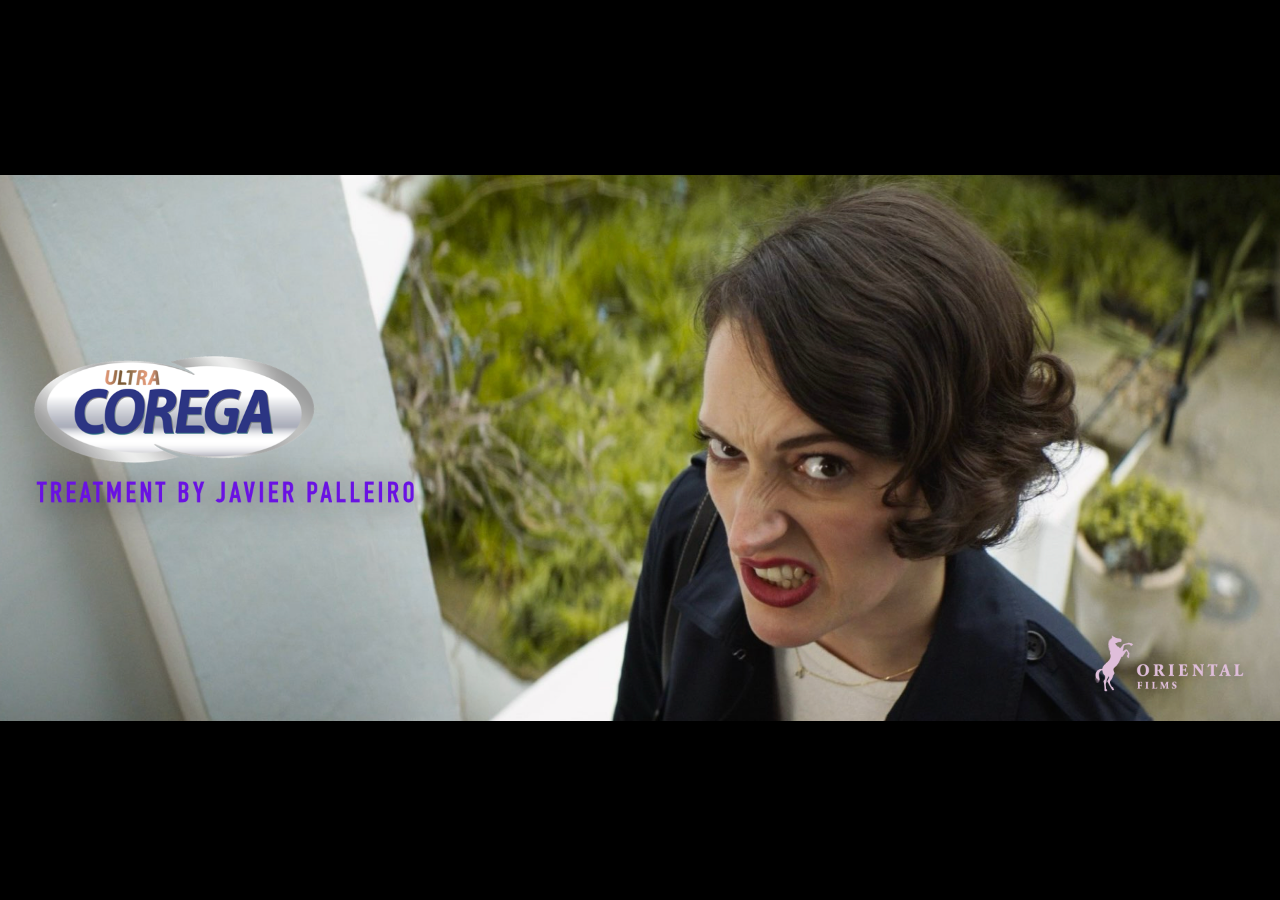
==== corega-test/index.html @ e053f857 "Add changes" ====
<!DOCTYPE html>
<html lang="en">
<head>
    <style>
        body {
            background-color: black;
            color: white;
            font-family: Arial, sans-serif;
            display: flex;
            justify-content: center;
            align-items: center;
            height: 100vh;
            margin: 0;
        }
        h1 {
            font-size: 2em;
        }
    </style>
    
    <meta charset="UTF-8">
    <meta name="viewport" content="width=device-width, initial-scale=1.0">
    <title>Video and Image Presentation</title>
    <link href="src/favicon.png" rel="shortcut icon" type="image/x-icon">
    <link rel="stylesheet" href="styles.css">
    <link rel="stylesheet" href="https://cdnjs.cloudflare.com/ajax/libs/font-awesome/6.0.0-beta3/css/all.min.css">
</head>
<body>

<div class="slider" id="mediaSlider">
    <!-- Slides will be added here by JavaScript -->
</div>

<!-- Navigation -->
<!-- <button id="prev"><i class="fas fa-arrow-left"></i></button>
<button id="next"><i class="fas fa-arrow-right"></i></button> -->

<script src="script.js"></script>
</body>
</html>
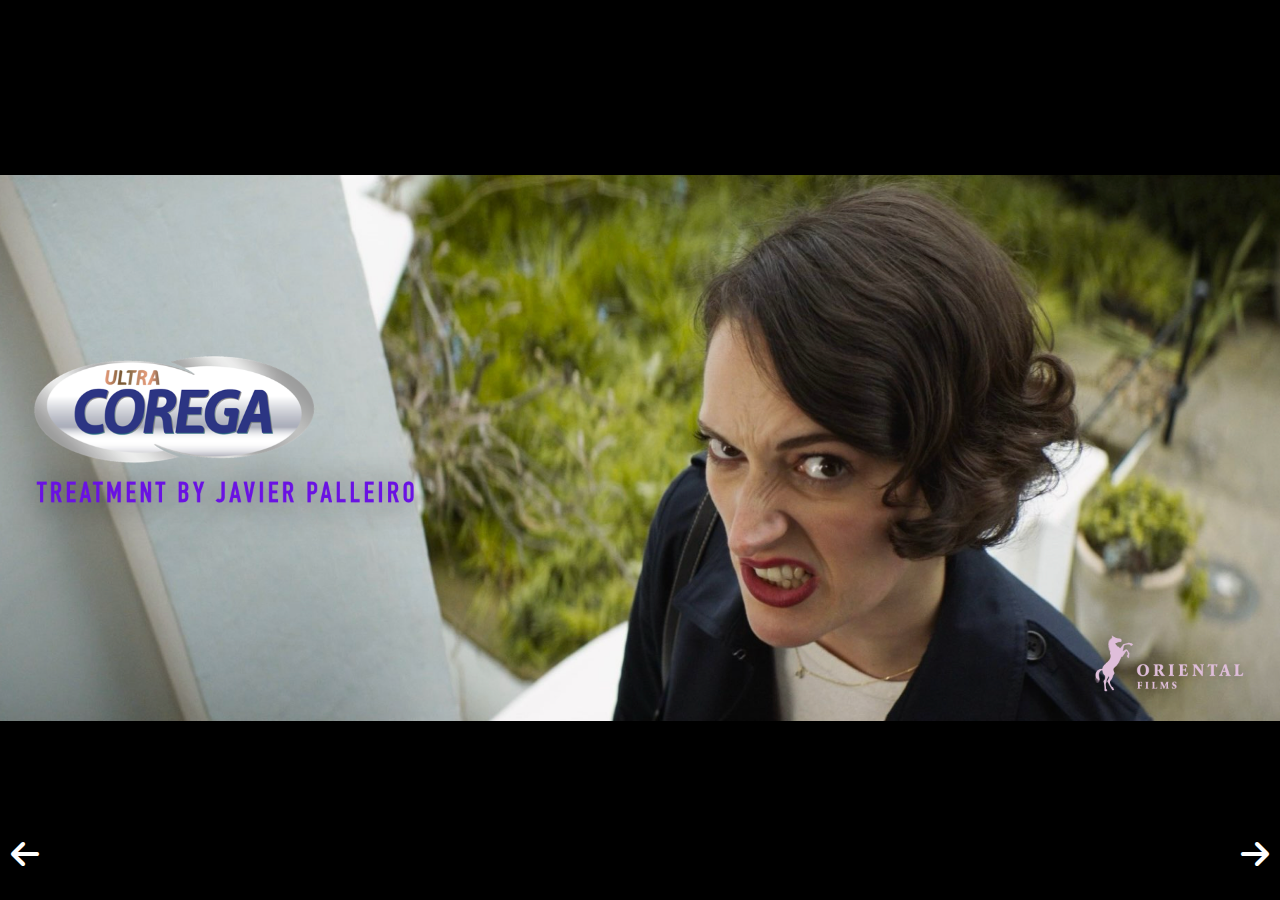
==== commit d213c7a4: "Update corega Test" ====
--- a/corega-test/index.html
+++ b/corega-test/index.html
@@ -1,22 +1,6 @@
 <!DOCTYPE html>
 <html lang="en">
 <head>
-    <style>
-        body {
-            background-color: black;
-            color: white;
-            font-family: Arial, sans-serif;
-            display: flex;
-            justify-content: center;
-            align-items: center;
-            height: 100vh;
-            margin: 0;
-        }
-        h1 {
-            font-size: 2em;
-        }
-    </style>
-    
     <meta charset="UTF-8">
     <meta name="viewport" content="width=device-width, initial-scale=1.0">
     <title>Video and Image Presentation</title>
@@ -31,8 +15,8 @@
 </div>
 
 <!-- Navigation -->
-<!-- <button id="prev"><i class="fas fa-arrow-left"></i></button>
-<button id="next"><i class="fas fa-arrow-right"></i></button> -->
+<button id="prev"><i class="fas fa-arrow-left"></i></button>
+<button id="next"><i class="fas fa-arrow-right"></i></button>
 
 <script src="script.js"></script>
 </body>
--- a/corega-test/styles.css
+++ b/corega-test/styles.css
@@ -0,0 +1,56 @@
+body {
+    background-color: black;
+    color: white;
+    font-family: Arial, sans-serif;
+    display: flex;
+    justify-content: center;
+    align-items: center;
+    height: 100vh;
+    margin: 0;
+}
+h1 {
+    font-size: 2em;
+}
+.slider {
+    position: fixed; /* Ensures the slider covers the entire screen */
+    overflow: hidden; /* Prevents any internal scroll bars */
+    display: flex;
+    justify-content: center;
+    align-items: center; /* These flex properties center the slides */
+}
+
+.slide {
+    display: none; /* Only the active slide is shown */
+    align-items: center;
+    justify-content: center;
+    flex-shrink: 0; /* Prevents the slide from shrinking */
+}
+
+.slide.active {
+    display: flex; /* Using flex to center content within the slide */
+}
+
+video, img {
+    object-fit: contain; /* Ensures the entire video/image is visible and maintains aspect ratio */
+}
+
+button {
+    position: absolute;
+    z-index: 10;
+    top: 95%;
+    transform: translateY(-50%);
+    background-color: transparent;
+    border: none;
+    cursor: pointer;
+    font-size: 2rem;
+    color: white;
+    outline: none;
+}
+
+#prev {
+    left: 5px;
+}
+
+#next {
+    right: 5px;
+}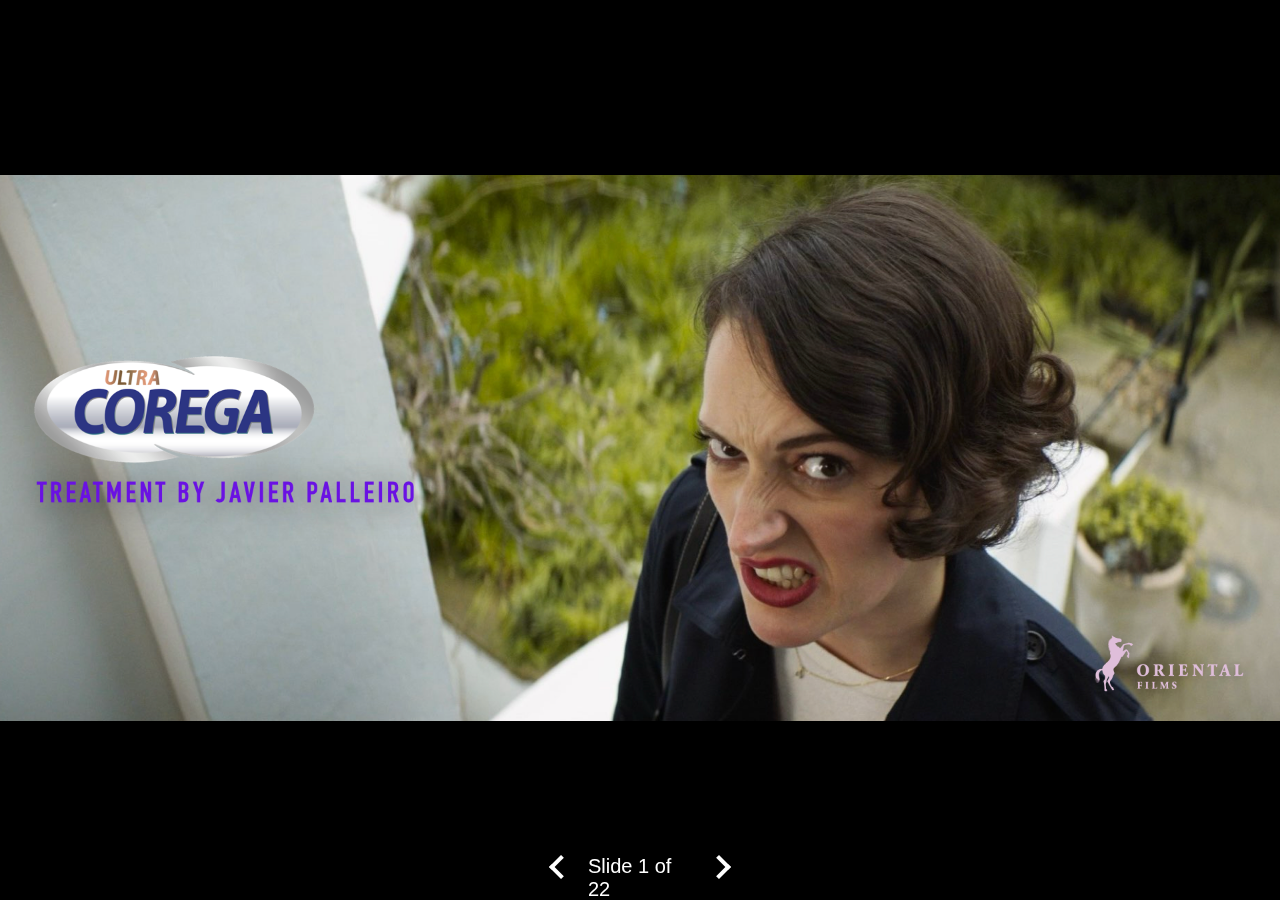
==== commit b70939df: "Update corega-test" ====
--- a/corega-test/index.html
+++ b/corega-test/index.html
@@ -6,7 +6,7 @@
     <title>Video and Image Presentation</title>
     <link href="src/favicon.png" rel="shortcut icon" type="image/x-icon">
     <link rel="stylesheet" href="styles.css">
-    <link rel="stylesheet" href="https://cdnjs.cloudflare.com/ajax/libs/font-awesome/6.0.0-beta3/css/all.min.css">
+    <!-- <link rel="stylesheet" href="https://cdnjs.cloudflare.com/ajax/libs/font-awesome/6.0.0-beta3/css/all.min.css"> -->
 </head>
 <body>
 
@@ -15,8 +15,13 @@
 </div>
 
 <!-- Navigation -->
-<button id="prev"><i class="fas fa-arrow-left"></i></button>
-<button id="next"><i class="fas fa-arrow-right"></i></button>
+<div class="hud"> 
+    <a id="prev"><span class="arrow left"></span></a>
+    <div id="slideNumber" class="slide-number"></div>
+    <a id="next"><span class="arrow right"></span></a>
+</div>
+<!-- <button id="prev"><i class="fas fa-arrow-left"></i></button> -->
+<!-- <button id="next"><i class="fas fa-arrow-right"></i></button> -->
 
 <script src="script.js"></script>
 </body>
--- a/corega-test/styles.css
+++ b/corega-test/styles.css
@@ -1,7 +1,7 @@
 body {
     background-color: black;
     color: white;
-    font-family: Arial, sans-serif;
+    font-family: 'Helvetica', 'Arial', sans-serif;
     display: flex;
     justify-content: center;
     align-items: center;
@@ -47,10 +47,103 @@
     outline: none;
 }
 
-#prev {
-    left: 5px;
+/* #prev {
+    left: 10px;
 }
 
 #next {
-    right: 5px;
+    right: 10px;
+} */
+
+/* HUD */
+.hud {
+	position: fixed;
+	display: flex;
+	justify-content: space-between;
+	top: 95%;
+	width: 15%;
+	box-sizing: border-box;
+	font-family: 'Helvetica', 'Arial', sans-serif;
+}
+
+.slide-number {
+    display: inline-block;
+    margin: 0 20px;
+    color: white; /* Example color */
+    font-size: 20px; /* Example font size */
+	font-family: 'Helvetica', 'Arial', sans-serif; /* Specify Helvetica here */
+}
+
+/* Arrows for navigation */
+.arrow {
+	--arrow-size: 1.5em;
+	--arrow-color: rgb(255,255,255);
+	--arrow-color-hover: rgb(218,191,216);
+	position: relative;
+	display: inline-flex;
+	vertical-align: middle;
+	width: var(--arrow-size);
+	height: var(--arrow-size);
+	overflow: hidden;
+	
+	&::after {
+		content: '';
+		position: absolute;
+		top: 50%;
+		box-sizing: border-box;
+		display: inline-block;
+		width: calc( var(--arrow-size) * .7071);
+		height: calc( var(--arrow-size) * .7071);
+		border-top: calc( var(--arrow-size) / 5 ) solid var(--arrow-color);
+		transition: all 150ms ease-in-out;
+	}
+	
+	&.left {
+		&::after {
+			left: calc( var(--arrow-size) / 5 );
+			border-left: calc( var(--arrow-size) / 5 ) solid var(--arrow-color);
+			transform-origin: top left;
+			rotate: -45deg;
+		}
+
+		&:hover::after {
+			box-shadow: calc( var(--arrow-size) / -8 ) calc( var(--arrow-size) / -8 ) 0 var(--arrow-color);
+		}
+	}
+
+	&.right {
+		&::after {
+			right: calc( var(--arrow-size) / 5 );
+			border-right: calc( var(--arrow-size) / 5 ) solid var(--arrow-color);
+			transform-origin: top right;
+			rotate: 45deg;
+		}
+
+		&:hover::after {
+			box-shadow: calc( var(--arrow-size) / 8 ) calc( var(--arrow-size) / -8 ) 0 var(--arrow-color);
+		}
+	}
+}
+
+a {
+	&:hover .arrow {
+		&.left,
+		&.right {
+			&::after {
+				border-color: var(--arrow-color-hover);
+			}
+		}
+
+		&.left {
+			&::after {
+				box-shadow: calc( var(--arrow-size) / -8 ) calc( var(--arrow-size) / -8 ) 0 var(--arrow-color);
+			}
+		}
+
+		&.right {
+			&::after {
+				box-shadow: calc( var(--arrow-size) / 8 ) calc( var(--arrow-size) / -8 ) 0 var(--arrow-color);
+			}
+		}
+	}
 }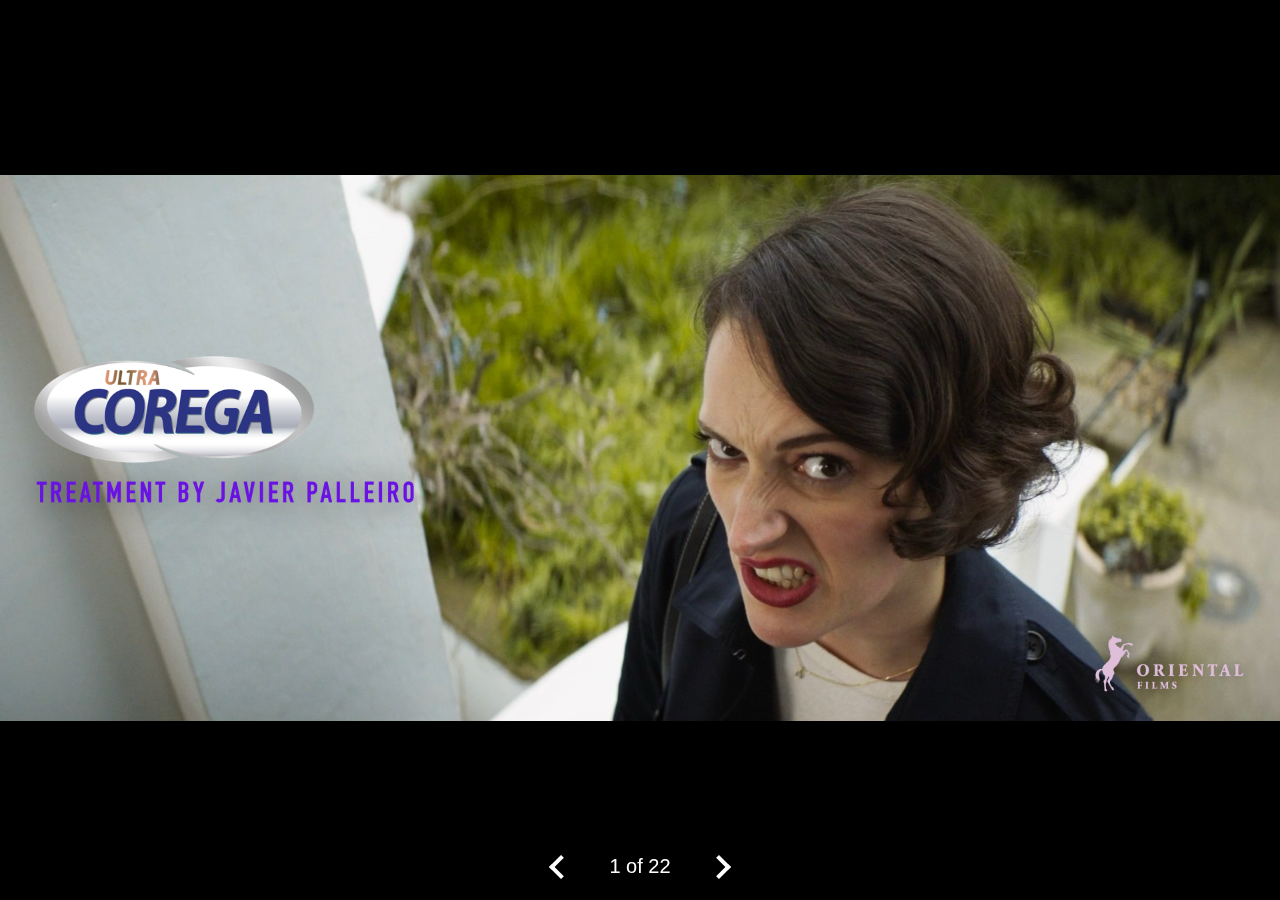
==== commit 830147f5: "Update presenentation page" ====
--- a/corega-test/index.html
+++ b/corega-test/index.html
@@ -3,7 +3,7 @@
 <head>
     <meta charset="UTF-8">
     <meta name="viewport" content="width=device-width, initial-scale=1.0">
-    <title>Video and Image Presentation</title>
+    <title>Corega - Javi Palleiro</title>
     <link href="src/favicon.png" rel="shortcut icon" type="image/x-icon">
     <link rel="stylesheet" href="styles.css">
     <!-- <link rel="stylesheet" href="https://cdnjs.cloudflare.com/ajax/libs/font-awesome/6.0.0-beta3/css/all.min.css"> -->
--- a/corega-test/styles.css
+++ b/corega-test/styles.css
@@ -5,6 +5,7 @@
     display: flex;
     justify-content: center;
     align-items: center;
+	font-size: 16px;
     height: 100vh;
     margin: 0;
 }
@@ -146,4 +147,36 @@
 			}
 		}
 	}
+}
+
+/* For tablets */
+@media (max-width: 768px) {
+    body {
+        font-size: 12px; /* Slightly smaller font size for tablets */
+    }
+
+    .hud {
+        font-size: 8px;
+		width: 25%;
+    }
+
+	.slide-number {
+		font-size: 10px;
+	}
+}
+
+/* For phones */
+@media (max-width: 480px) {
+    body {
+        font-size: 12px; /* Even smaller font size for phones */
+    }
+
+    .hud {
+        font-size: 8px;
+		width: 35%;
+    }
+
+	.slide-number {
+		font-size: 10px;
+	}
 }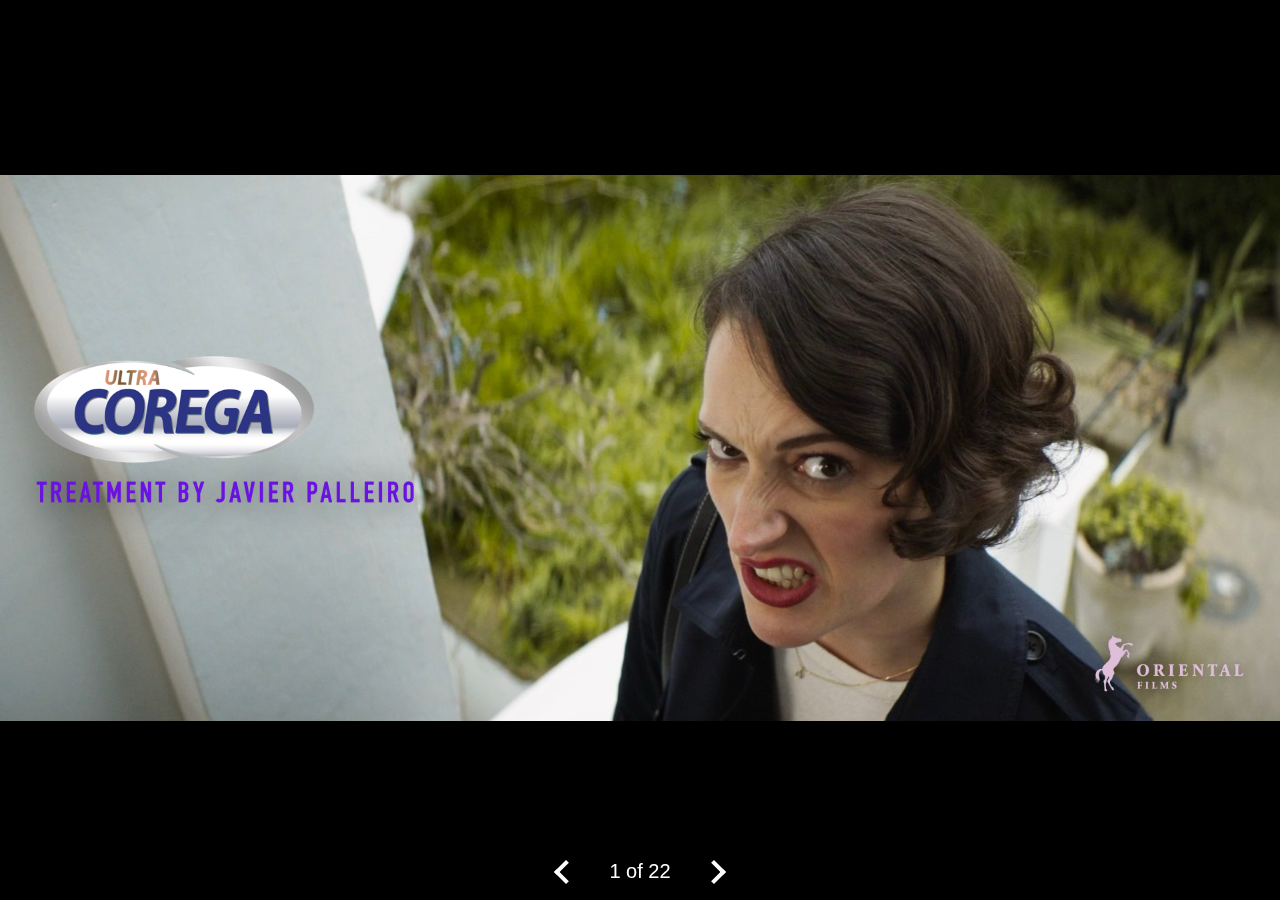
==== commit 6c0f2852: "Update tests" ====
--- a/corega-test/index.html
+++ b/corega-test/index.html
@@ -6,7 +6,6 @@
     <title>Corega - Javi Palleiro</title>
     <link href="src/favicon.png" rel="shortcut icon" type="image/x-icon">
     <link rel="stylesheet" href="styles.css">
-    <!-- <link rel="stylesheet" href="https://cdnjs.cloudflare.com/ajax/libs/font-awesome/6.0.0-beta3/css/all.min.css"> -->
 </head>
 <body>
 
@@ -20,8 +19,6 @@
     <div id="slideNumber" class="slide-number"></div>
     <a id="next"><span class="arrow right"></span></a>
 </div>
-<!-- <button id="prev"><i class="fas fa-arrow-left"></i></button> -->
-<!-- <button id="next"><i class="fas fa-arrow-right"></i></button> -->
 
 <script src="script.js"></script>
 </body>
--- a/corega-test/styles.css
+++ b/corega-test/styles.css
@@ -65,6 +65,11 @@
 	width: 15%;
 	box-sizing: border-box;
 	font-family: 'Helvetica', 'Arial', sans-serif;
+	background-color: rgba(0, 0, 0, 0.3); /* Grey background with 50% opacity */
+	border-radius: 10px; /* Rounded corners */
+	padding: 5px; 
+	opacity: 1; /* Make HUD invisible by default */
+    transition: opacity 2s ease-in-out; /* Fade in/out effect */
 }
 
 .slide-number {
@@ -150,18 +155,18 @@
 }
 
 /* For tablets */
-@media (max-width: 768px) {
+@media (max-width: 1024px) {
     body {
         font-size: 12px; /* Slightly smaller font size for tablets */
     }
 
     .hud {
-        font-size: 8px;
+        font-size: 10px;
 		width: 25%;
     }
 
 	.slide-number {
-		font-size: 10px;
+		font-size: 12px;
 	}
 }
 
